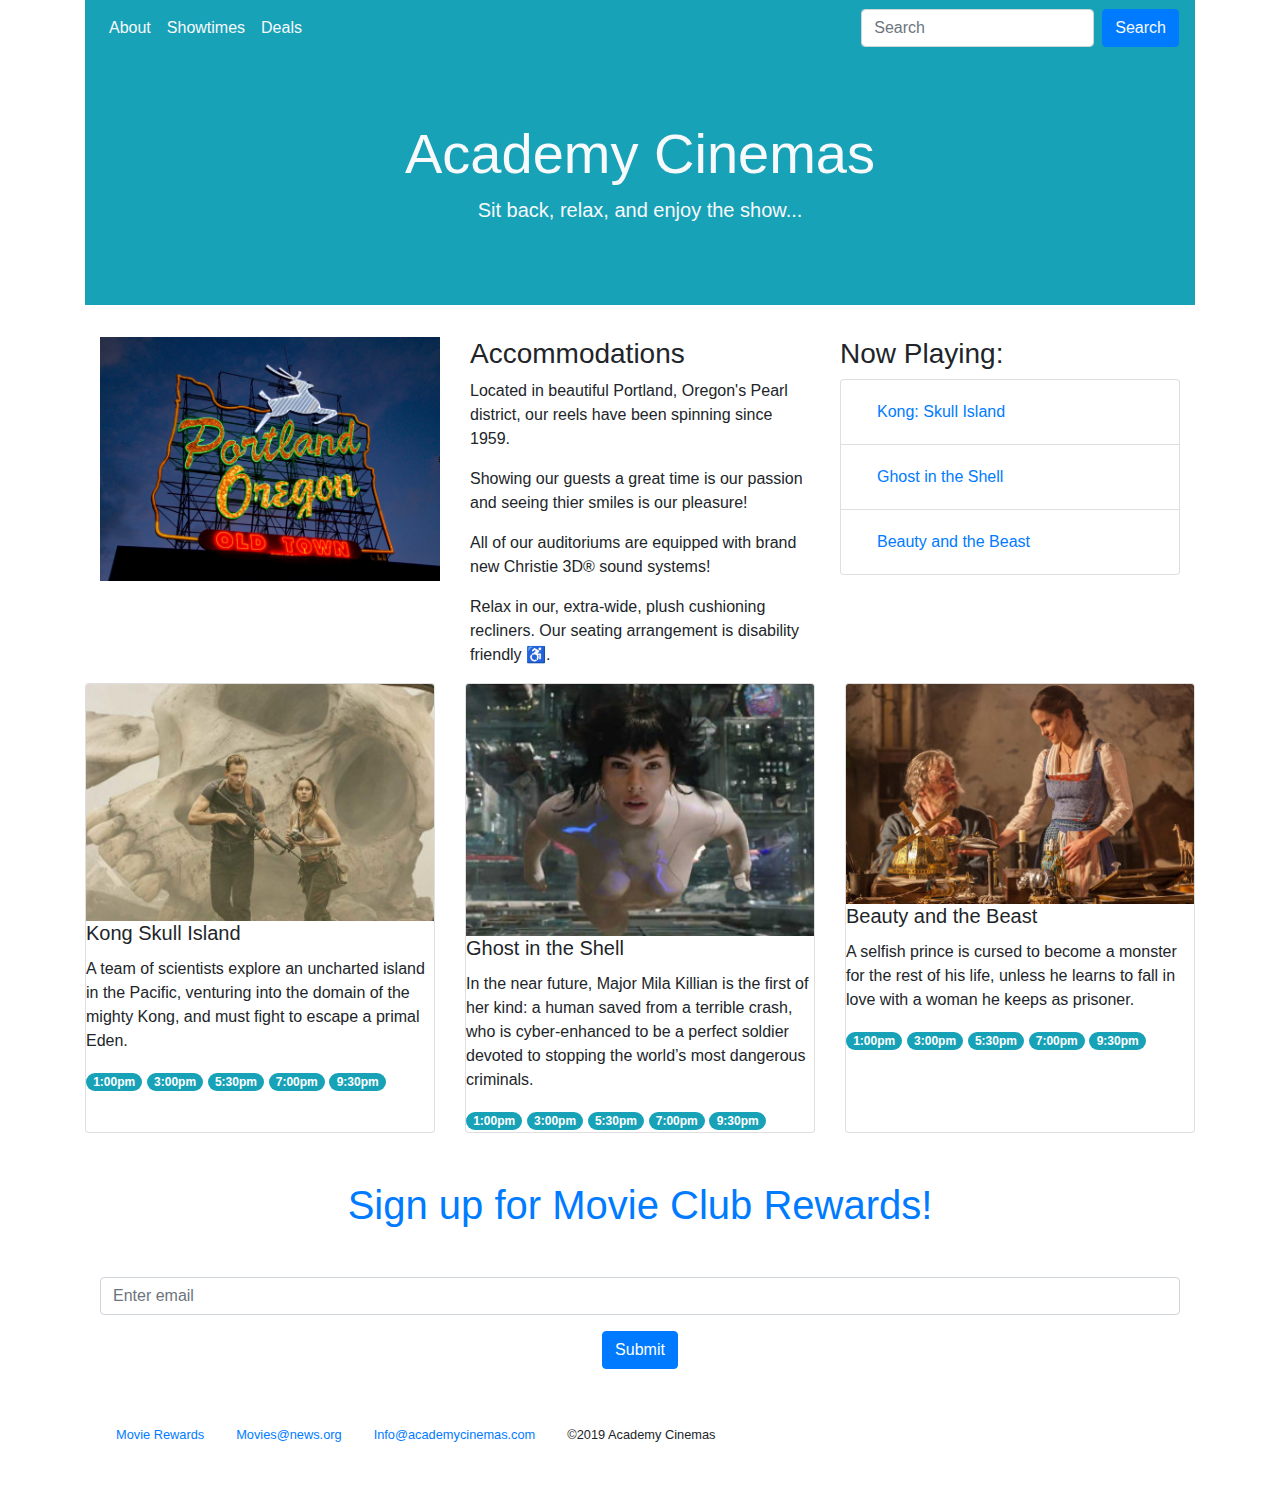
==== index.html @ 4164e7e3 "basic structure and styling complete" ====
<!doctype html>
<html lang="en">
  <head>
    <!-- Required meta tags -->
    <meta charset="utf-8">
    <meta name="viewport" content="width=device-width, initial-scale=1, shrink-to-fit=no">

    <!-- Bootstrap CSS -->
    <link rel="stylesheet" href="https://stackpath.bootstrapcdn.com/bootstrap/4.3.1/css/bootstrap.min.css" integrity="sha384-ggOyR0iXCbMQv3Xipma34MD+dH/1fQ784/j6cY/iJTQUOhcWr7x9JvoRxT2MZw1T" crossorigin="anonymous">

    <title>Hello, world!</title>
  </head>
  <body>
    <!-- ENTIRE PAGE-->
    <div class="container">

      <!-- NAVBAR -->
      <nav class="navbar navbar-expand-lg navbar-light bg-info">
        <div class="collapse navbar-collapse" id="navbarToggler">
          <ul class="navbar-nav mr-auto mt-2 mt-lg-0">
            <li class="nav-item active">
              <a class="nav-link text-light" href="#about">About</a>
            </li>
            <li class="nav-item active">
              <a class="nav-link text-light" href="#showtimes">Showtimes</a>
            </li>
            <li class="nav-item ative">
              <a class="nav-link text-light" href="#deals">Deals</a>
            </li>
          </ul>
          <form class="form-inline my-2 my-lg-0">
            <input class="form-control mr-sm-2" type="search" placeholder="Search" aria-label="Search">
            <button class="btn btn-primary my-2 my-sm-0 text-light" type="submit">Search</button>
          </form>
        </div>
      </nav>
      <!--END NAVBAR-->
      
      <!--ACADEMY CINEMAS JUMBOTRON-->
      <div class="jumbotron jumbotron-fluid bg-info text-light text-center" id='about'>
        <div class="container">
          <h1 class="display-4">Academy Cinemas</h1>
          <p class="lead">Sit back, relax, and enjoy the show...</p>
        </div>
      </div>
      <!--END ACADEMY CINEMAS JUMBOTRON-->

      <!--FIRST ROW (3 COLUMNS)-->
      <div class="container">
        <div class="row">

          <!--IMAGE of PDX-->
          <div class="col-sm">
            <img class="img-fluid" src="./img/pdx.jpg" alt="Portland, Oregon">
          </div>
          <!-- END IMAGE of PDX-->

          <!--ACCOMMODATIONS-->
          <div class="col-sm">
            <h3>Accommodations</h3>
            <p>Located in beautiful Portland, Oregon's Pearl district, our reels have been spinning since 1959.</p>
            <p>Showing our guests a great time is our passion and seeing thier smiles is our pleasure!</p>
            <p>All of our auditoriums are equipped with brand new Christie 3D&reg; sound systems!</p>
            <p>Relax in our, extra-wide, plush cushioning recliners. Our seating arrangement is disability friendly &#9855;.</p>
          </div>
          <!--END ACCOMMODATIONS-->

          <!--NOW SHOWING-->
          <div class="col-sm">
            <h3>Now Playing:</h3>
            <ul class="list-group">
              <li class="list-group-item">
                <a class="nav-link" href="#">Kong: Skull Island</a>
              </li>
              <li class="list-group-item">
                <a class="nav-link" href="#">Ghost in the Shell</a>
              </li>
              <li class="list-group-item">
                <a class="nav-link" href="#">Beauty and the Beast</a>
              </li>
            </ul>
          </div>
          <!--END OF NOW SHOWING-->
        </div>
      </div>
      <!-- END FIRST ROW (3 COLUMNS) -->

      <!--SHOWTIMES-->
      <div class="card-deck" id='showtimes'>
          <div class="card">
            <img src="./img/kongskullisland.jpg" class="card-img-top" alt="Kong Skull Island">
            <div class="card-block">
              <h5 class="card-title">Kong Skull Island</h5>
              <p class="card-text">A team of scientists explore an uncharted island in the Pacific, venturing into the domain of the mighty Kong, and must fight to escape a primal Eden.</p>
              <span class="badge badge-pill badge-info">1:00pm</span>
              <span class="badge badge-pill badge-info">3:00pm</span>
              <span class="badge badge-pill badge-info">5:30pm</span>
              <span class="badge badge-pill badge-info">7:00pm</span>
              <span class="badge badge-pill badge-info">9:30pm</span>
            </div>
          </div>
          <div class="card">
            <img src="./img/ghostintheshell.jpg" class="card-img-top" alt="Ghost in the Shell">
            <div class="card-block">
              <h5 class="card-title">Ghost in the Shell</h5>
              <p class="card-text">In the near future, Major Mila Killian is the first of her kind: a human saved from a terrible crash, who is cyber-enhanced to be a perfect soldier devoted to stopping the world’s most dangerous criminals.</p>
              <span class="badge badge-pill badge-info">1:00pm</span>
              <span class="badge badge-pill badge-info">3:00pm</span>
              <span class="badge badge-pill badge-info">5:30pm</span>
              <span class="badge badge-pill badge-info">7:00pm</span>
              <span class="badge badge-pill badge-info">9:30pm</span>
            </div>
          </div>
          <div class="card">
            <img src="./img/beautyandthebeast.jpg" class="card-img-top" alt="Beauty and the Beast">
            <div class="card-block">
              <h5 class="card-title">Beauty and the Beast</h5>
              <p class="card-text">A selfish prince is cursed to become a monster for the rest of his life, unless he learns to fall in love with a woman he keeps as prisoner.</p>
              <span class="badge badge-pill badge-info">1:00pm</span>
              <span class="badge badge-pill badge-info">3:00pm</span>
              <span class="badge badge-pill badge-info">5:30pm</span>
              <span class="badge badge-pill badge-info">7:00pm</span>
              <span class="badge badge-pill badge-info">9:30pm</span>
            </div>
          </div>
        </div>
      <!--END OF SHOWTIMES-->

      <!--FORM-->
      <div class="container text-center" id='deals'>
        <form>
          <h1 class="text-primary my-5">Sign up for Movie Club Rewards!</h1>
          <div class="form-group">
            <input type="email" class="form-control" id="exampleInputEmail1" aria-describedby="emailHelp" placeholder="Enter email">
          </div>
          <button type="submit" class="btn btn-primary">Submit</button>
        </form>
      </div>
      <!--END FORM-->

      <!--FOOTER-->
      <div class='container my-5'>
        <ul class="nav nav-nav-inline">
          <li class="nav-item">
            <small><a class="nav-link active" href="#">Movie Rewards</a></small>
          </li>
          <li class="nav-item">
            <small><a class="nav-link" href="#">Movies@news.org</a></small>
          </li>
          <li class="nav-item">
            <small><a class="nav-link" href="#">Info@academycinemas.com</a></small>
          </li>
          <li class="nav-item">
            <small class="nav-link" href="#">&copy;2019 Academy Cinemas</small>
          </li>
        </ul>
      </div>
      <!--END OF FOOTER-->


    </div>
    <!--END ENTIRE PAGE-->
  

    <!-- Optional JavaScript -->
    <!-- jQuery first, then Popper.js, then Bootstrap JS -->
    <script src="https://code.jquery.com/jquery-3.3.1.slim.min.js" integrity="sha384-q8i/X+965DzO0rT7abK41JStQIAqVgRVzpbzo5smXKp4YfRvH+8abtTE1Pi6jizo" crossorigin="anonymous"></script>
    <script src="https://cdnjs.cloudflare.com/ajax/libs/popper.js/1.14.7/umd/popper.min.js" integrity="sha384-UO2eT0CpHqdSJQ6hJty5KVphtPhzWj9WO1clHTMGa3JDZwrnQq4sF86dIHNDz0W1" crossorigin="anonymous"></script>
    <script src="https://stackpath.bootstrapcdn.com/bootstrap/4.3.1/js/bootstrap.min.js" integrity="sha384-JjSmVgyd0p3pXB1rRibZUAYoIIy6OrQ6VrjIEaFf/nJGzIxFDsf4x0xIM+B07jRM" crossorigin="anonymous"></script>
  </body>
</html>
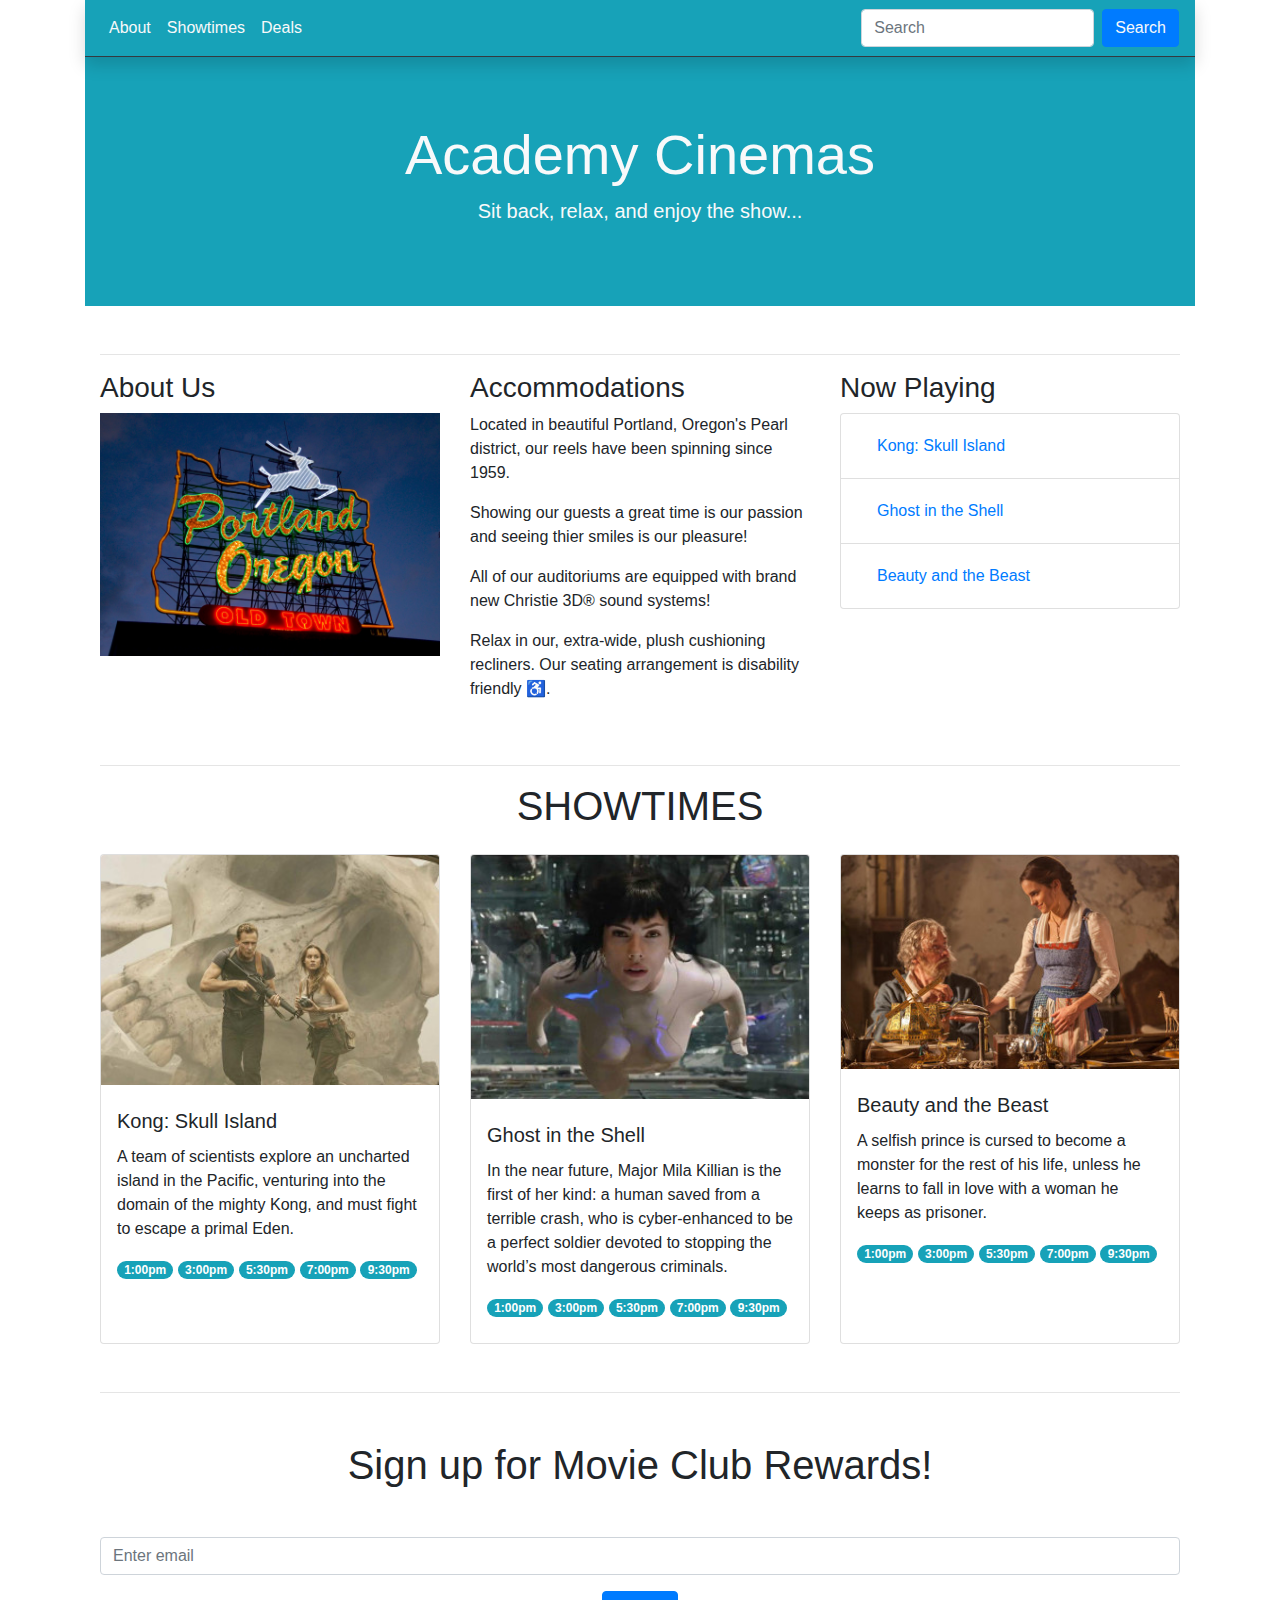
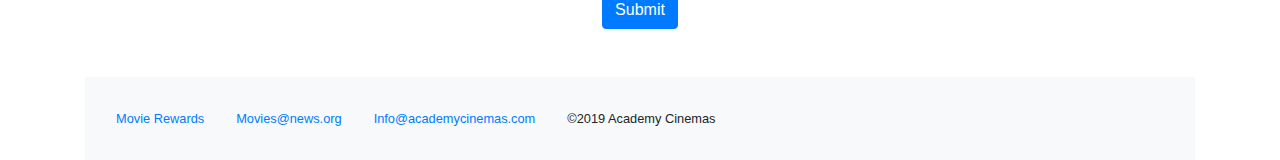
==== commit 60f662fe: "project finished" ====
--- a/index.html
+++ b/index.html
@@ -7,25 +7,25 @@
 
     <!-- Bootstrap CSS -->
     <link rel="stylesheet" href="https://stackpath.bootstrapcdn.com/bootstrap/4.3.1/css/bootstrap.min.css" integrity="sha384-ggOyR0iXCbMQv3Xipma34MD+dH/1fQ784/j6cY/iJTQUOhcWr7x9JvoRxT2MZw1T" crossorigin="anonymous">
-
-    <title>Hello, world!</title>
+    <link rel="stylesheet" href="./css/style.css">
+    <title>Academy Cinema</title>
   </head>
   <body>
     <!-- ENTIRE PAGE-->
     <div class="container">
 
       <!-- NAVBAR -->
-      <nav class="navbar navbar-expand-lg navbar-light bg-info">
+      <nav class="navbar navbar-expand-lg navbar-light bg-info border-bottom border-dark shadow">
         <div class="collapse navbar-collapse" id="navbarToggler">
           <ul class="navbar-nav mr-auto mt-2 mt-lg-0">
             <li class="nav-item active">
-              <a class="nav-link text-light" href="#about">About</a>
+              <a class="nav-link text-light" href="#about-anchor">About</a>
             </li>
             <li class="nav-item active">
-              <a class="nav-link text-light" href="#showtimes">Showtimes</a>
+              <a class="nav-link text-light" href="#showtimes-anchor">Showtimes</a>
             </li>
             <li class="nav-item ative">
-              <a class="nav-link text-light" href="#deals">Deals</a>
+              <a class="nav-link text-light" href="#deals-anchor">Deals</a>
             </li>
           </ul>
           <form class="form-inline my-2 my-lg-0">
@@ -37,7 +37,7 @@
       <!--END NAVBAR-->
       
       <!--ACADEMY CINEMAS JUMBOTRON-->
-      <div class="jumbotron jumbotron-fluid bg-info text-light text-center" id='about'>
+      <div class="jumbotron jumbotron-fluid bg-info text-light text-center">
         <div class="container">
           <h1 class="display-4">Academy Cinemas</h1>
           <p class="lead">Sit back, relax, and enjoy the show...</p>
@@ -46,11 +46,14 @@
       <!--END ACADEMY CINEMAS JUMBOTRON-->
 
       <!--FIRST ROW (3 COLUMNS)-->
-      <div class="container">
+      <div class="container my-5" id='about'>
+        <a class='anchor' id="about-anchor"></a>
+        <hr>
         <div class="row">
 
           <!--IMAGE of PDX-->
           <div class="col-sm">
+            <h3>About Us</h3>
             <img class="img-fluid" src="./img/pdx.jpg" alt="Portland, Oregon">
           </div>
           <!-- END IMAGE of PDX-->
@@ -67,16 +70,16 @@
 
           <!--NOW SHOWING-->
           <div class="col-sm">
-            <h3>Now Playing:</h3>
+            <h3>Now Playing</h3>
             <ul class="list-group">
               <li class="list-group-item">
-                <a class="nav-link" href="#">Kong: Skull Island</a>
+                <a class="nav-link" href="#kong">Kong: Skull Island</a>
               </li>
               <li class="list-group-item">
-                <a class="nav-link" href="#">Ghost in the Shell</a>
+                <a class="nav-link" href="#ghost">Ghost in the Shell</a>
               </li>
               <li class="list-group-item">
-                <a class="nav-link" href="#">Beauty and the Beast</a>
+                <a class="nav-link" href="#beauty">Beauty and the Beast</a>
               </li>
             </ul>
           </div>
@@ -86,50 +89,63 @@
       <!-- END FIRST ROW (3 COLUMNS) -->
 
       <!--SHOWTIMES-->
-      <div class="card-deck" id='showtimes'>
-          <div class="card">
-            <img src="./img/kongskullisland.jpg" class="card-img-top" alt="Kong Skull Island">
-            <div class="card-block">
-              <h5 class="card-title">Kong Skull Island</h5>
+      <div class='container my-5' id='showtimes'>
+        <a class="anchor" id='showtimes-anchor'></a>
+        <hr>
+        <h1 class="text-center mb-4">SHOWTIMES</h1>
+        <div class="card-deck">
+          <div class="card" id="kong">
+            <img src="./img/kongskullisland.jpg" class="card-img-top mb-2" alt="Kong Skull Island">
+            <div class="card-block p-3">
+              <h5 class="card-title">Kong: Skull Island</h5>
               <p class="card-text">A team of scientists explore an uncharted island in the Pacific, venturing into the domain of the mighty Kong, and must fight to escape a primal Eden.</p>
-              <span class="badge badge-pill badge-info">1:00pm</span>
-              <span class="badge badge-pill badge-info">3:00pm</span>
-              <span class="badge badge-pill badge-info">5:30pm</span>
-              <span class="badge badge-pill badge-info">7:00pm</span>
-              <span class="badge badge-pill badge-info">9:30pm</span>
+              <div class='pb-2'>
+                <span class="badge badge-pill badge-info">1:00pm</span>
+                <span class="badge badge-pill badge-info">3:00pm</span>
+                <span class="badge badge-pill badge-info">5:30pm</span>
+                <span class="badge badge-pill badge-info">7:00pm</span>
+                <span class="badge badge-pill badge-info">9:30pm</span>
+              </div>
             </div>
           </div>
-          <div class="card">
-            <img src="./img/ghostintheshell.jpg" class="card-img-top" alt="Ghost in the Shell">
-            <div class="card-block">
+          <div class="card" id="ghost">
+            <img src="./img/ghostintheshell.jpg" class="card-img-top mb-2" alt="Ghost in the Shell">
+            <div class="card-block p-3">
               <h5 class="card-title">Ghost in the Shell</h5>
               <p class="card-text">In the near future, Major Mila Killian is the first of her kind: a human saved from a terrible crash, who is cyber-enhanced to be a perfect soldier devoted to stopping the world’s most dangerous criminals.</p>
-              <span class="badge badge-pill badge-info">1:00pm</span>
-              <span class="badge badge-pill badge-info">3:00pm</span>
-              <span class="badge badge-pill badge-info">5:30pm</span>
-              <span class="badge badge-pill badge-info">7:00pm</span>
-              <span class="badge badge-pill badge-info">9:30pm</span>
+              <div class='pb-2'>
+                <span class="badge badge-pill badge-info">1:00pm</span>
+                <span class="badge badge-pill badge-info">3:00pm</span>
+                <span class="badge badge-pill badge-info">5:30pm</span>
+                <span class="badge badge-pill badge-info">7:00pm</span>
+                <span class="badge badge-pill badge-info">9:30pm</span>
+              </div>
             </div>
           </div>
-          <div class="card">
-            <img src="./img/beautyandthebeast.jpg" class="card-img-top" alt="Beauty and the Beast">
-            <div class="card-block">
+          <div class="card" id="beauty">
+            <img src="./img/beautyandthebeast.jpg" class="card-img-top mb-2" alt="Beauty and the Beast">
+            <div class="card-block p-3">
               <h5 class="card-title">Beauty and the Beast</h5>
               <p class="card-text">A selfish prince is cursed to become a monster for the rest of his life, unless he learns to fall in love with a woman he keeps as prisoner.</p>
-              <span class="badge badge-pill badge-info">1:00pm</span>
-              <span class="badge badge-pill badge-info">3:00pm</span>
-              <span class="badge badge-pill badge-info">5:30pm</span>
-              <span class="badge badge-pill badge-info">7:00pm</span>
-              <span class="badge badge-pill badge-info">9:30pm</span>
+              <div class='pb-2'>
+                <span class="badge badge-pill badge-info">1:00pm</span>
+                <span class="badge badge-pill badge-info">3:00pm</span>
+                <span class="badge badge-pill badge-info">5:30pm</span>
+                <span class="badge badge-pill badge-info">7:00pm</span>
+                <span class="badge badge-pill badge-info">9:30pm</span>
+              </div>
             </div>
           </div>
         </div>
+      </div>
       <!--END OF SHOWTIMES-->
 
       <!--FORM-->
       <div class="container text-center" id='deals'>
+        <a class="anchor" id="deals-anchor"></a>
+        <hr>
         <form>
-          <h1 class="text-primary my-5">Sign up for Movie Club Rewards!</h1>
+          <h1 class="my-5">Sign up for Movie Club Rewards!</h1>
           <div class="form-group">
             <input type="email" class="form-control" id="exampleInputEmail1" aria-describedby="emailHelp" placeholder="Enter email">
           </div>
@@ -139,7 +155,7 @@
       <!--END FORM-->
 
       <!--FOOTER-->
-      <div class='container my-5'>
+      <div class='container mt-5 py-4 bg-light'>
         <ul class="nav nav-nav-inline">
           <li class="nav-item">
             <small><a class="nav-link active" href="#">Movie Rewards</a></small>
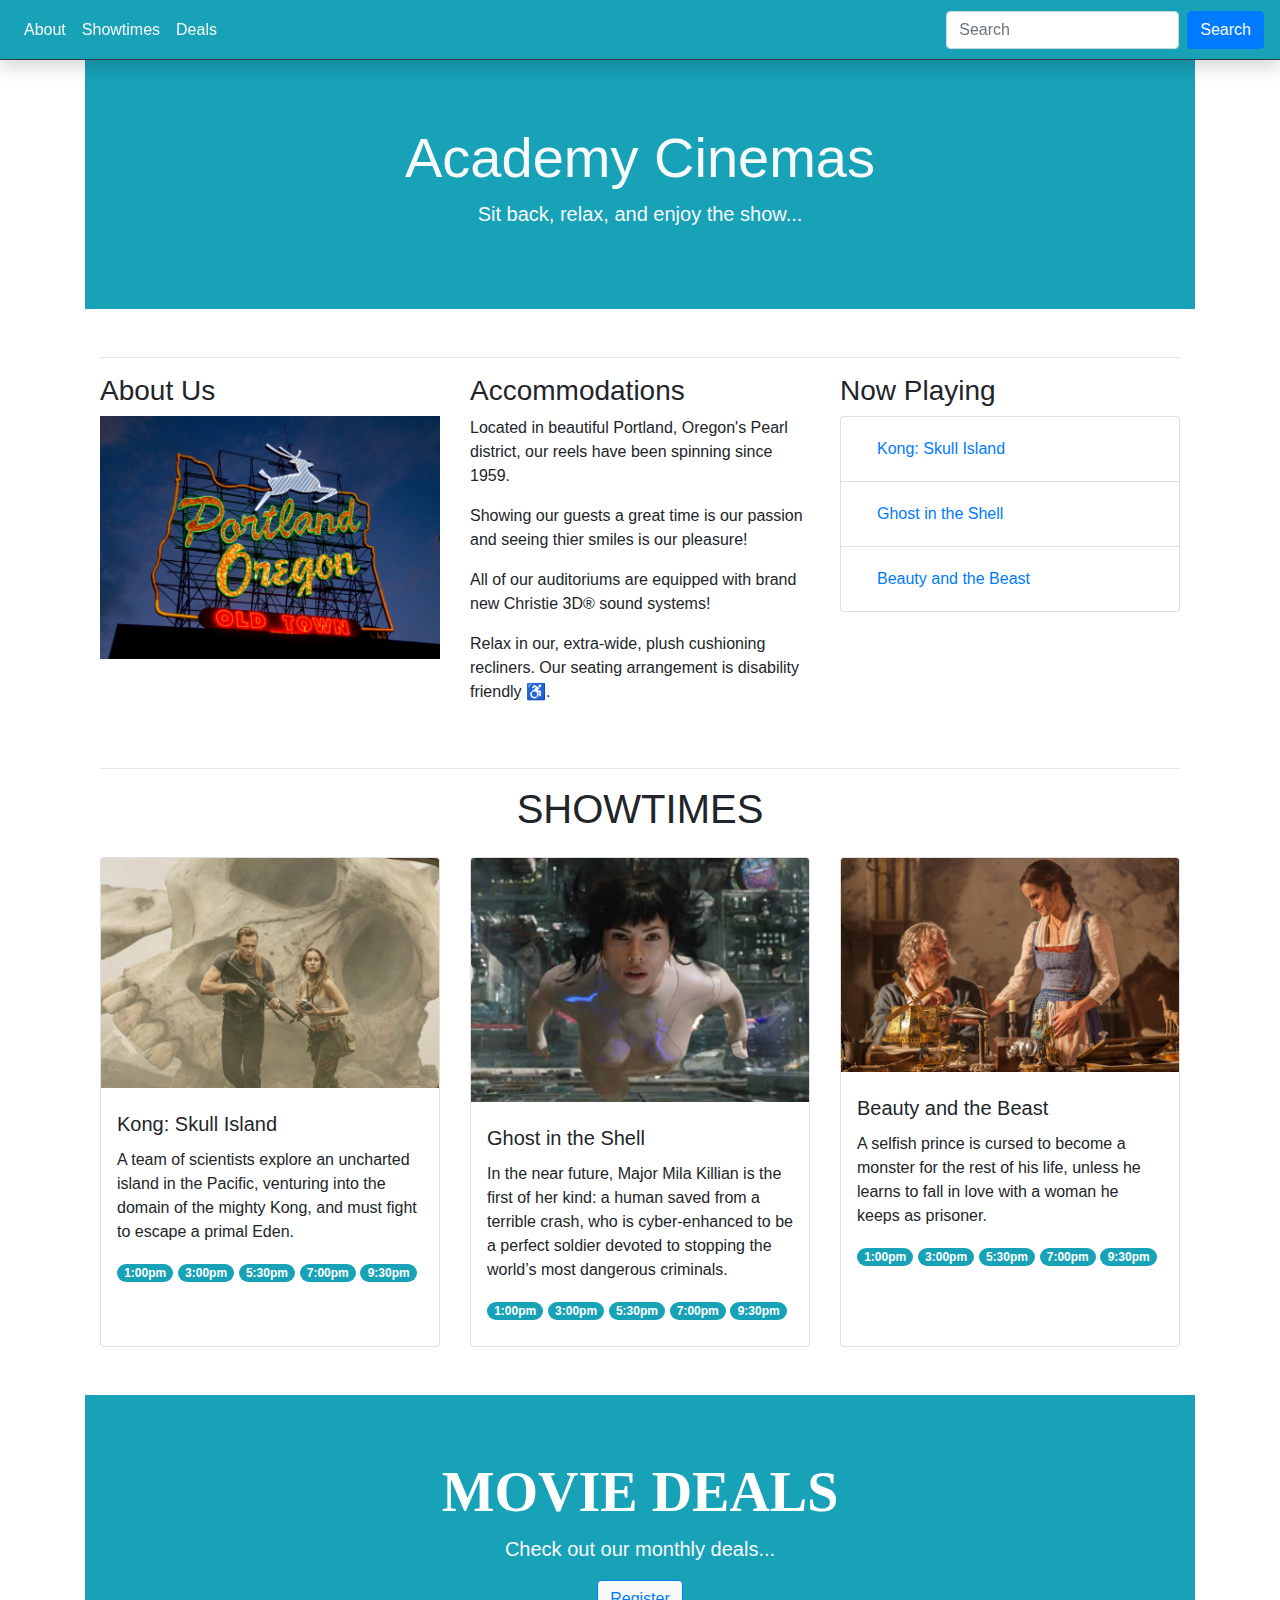
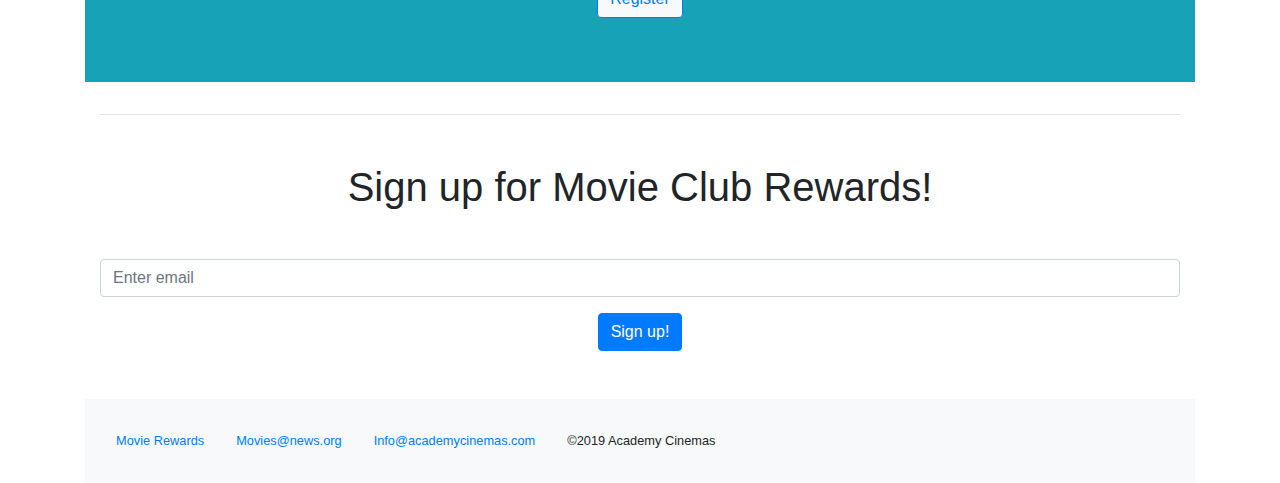
==== commit 5a545c97: "add jQuery and Bootstrap 4 modal and popover" ====
--- a/index.html
+++ b/index.html
@@ -8,6 +8,15 @@
     <!-- Bootstrap CSS -->
     <link rel="stylesheet" href="https://stackpath.bootstrapcdn.com/bootstrap/4.3.1/css/bootstrap.min.css" integrity="sha384-ggOyR0iXCbMQv3Xipma34MD+dH/1fQ784/j6cY/iJTQUOhcWr7x9JvoRxT2MZw1T" crossorigin="anonymous">
     <link rel="stylesheet" href="./css/style.css">
+
+    <!--Bootstrap Javascript-->
+    <script src="https://code.jquery.com/jquery-3.3.1.slim.min.js" integrity="sha384-q8i/X+965DzO0rT7abK41JStQIAqVgRVzpbzo5smXKp4YfRvH+8abtTE1Pi6jizo" crossorigin="anonymous"></script>
+    <script src="https://cdnjs.cloudflare.com/ajax/libs/popper.js/1.14.6/umd/popper.min.js" integrity="sha384-wHAiFfRlMFy6i5SRaxvfOCifBUQy1xHdJ/yoi7FRNXMRBu5WHdZYu1hA6ZOblgut" crossorigin="anonymous"></script>
+    <script src="https://stackpath.bootstrapcdn.com/bootstrap/4.2.1/js/bootstrap.min.js" integrity="sha384-B0UglyR+jN6CkvvICOB2joaf5I4l3gm9GU6Hc1og6Ls7i6U/mkkaduKaBhlAXv9k" crossorigin="anonymous"></script>
+
+    <!--Custom Script-->
+    <script src="./js/script.js"></script>
+
     <title>Academy Cinema</title>
   </head>
   <body>
@@ -140,6 +149,60 @@
       </div>
       <!--END OF SHOWTIMES-->
 
+      <!--JUMBOTRON-->
+      <div class="jumbotron jumbotron-fluid bg-info mt-5 text-light text-center">
+        <div class="container">
+          <h1 id='movie-deals' class="display-4 hidden-sm-down">Movie Deals</h1>
+          <p class="lead">Check out our monthly deals...</p>
+          <!--movie deals-->
+          <button class='btn btn-light btn-outline-primary' type="button" data-toggle="modal" data-target="#register">Register</button>
+          <!--/movie deals-->
+        </div>
+      </div>
+      <!--/JUMBOTRON-->
+      
+    
+      <!--FORM MODAL-->
+      <div id='register' class="modal fade" tabindex="-1" role="dialog">
+        <div class="modal-dialog" role="document">
+          <div class="modal-content">
+            <div class="modal-header">
+              <h5 class="modal-title">Register to receive movie deals</h5>
+              <button type="button" class="close" data-dismiss="modal" aria-label="Close">
+                <span aria-hidden="true">&times;</span>
+              </button>
+            </div>
+            <div class="modal-body">
+              <!--modal form-->
+              <form>
+                <fieldset class="form-group">
+                  <label for="firstName">First Name:</label>
+                  <input type="text" class="form-control" id="firstName" placeholder="First Name">
+                </fieldset>
+                <fieldset class="form-group">
+                  <label for="lastname">Last Name:</label>
+                  <input type="text" class="form-control" id="lastName" placeholder="Last Name">
+                </fieldset>
+                <fieldset class="form-group">
+                  <label for="email">Email Address:</label>
+                  <input type="text" class="form-control" id="email" placeholder="Email Address">
+                </fieldset>
+                <fieldset class="form-group">
+                  <label for="password">Password:</label>
+                  <input type="text" class="form-control" id="password" placeholder="Password">
+                </fieldset>
+              </form>
+              <!--/modal form-->
+            </div>
+            <div class="modal-footer">
+              <button type="button" class="btn btn-secondary" data-dismiss="modal">Close</button>
+              <button type="button" class="btn btn-primary">Save changes</button>
+            </div>
+          </div>
+        </div>
+      </div>
+      <!--/FORM MODAL-->
+
       <!--FORM-->
       <div class="container text-center" id='deals'>
         <a class="anchor" id="deals-anchor"></a>
@@ -149,7 +212,9 @@
           <div class="form-group">
             <input type="email" class="form-control" id="exampleInputEmail1" aria-describedby="emailHelp" placeholder="Enter email">
           </div>
-          <button type="submit" class="btn btn-primary">Submit</button>
+          <button type="button" class="btn btn-primary popover-dismiss" data-container="body" data-toggle="popover" data-placement="top" data-content="Submit your email to receive great movie reward deals.">
+            Sign up!
+          </button>
         </form>
       </div>
       <!--END FORM-->
--- a/css/style.css
+++ b/css/style.css
@@ -0,0 +1,30 @@
+.navbar {
+	position: fixed;
+	top: 0px;
+	left: 0px;
+	width: 100%;
+	height: 60px;
+	z-index: 100;
+}
+
+.anchor {
+	display: block;
+	position: relative;
+	top: -60px;
+	content: "";
+	visibility: hidden;
+}
+
+.jumbotron {
+	position: relative;
+	margin-top: 60px;
+}
+
+#movie-deals {
+	color: #fff;
+	font-family: roboto;
+	font-weight: bold;
+	text-transform: uppercase;
+}
+
+
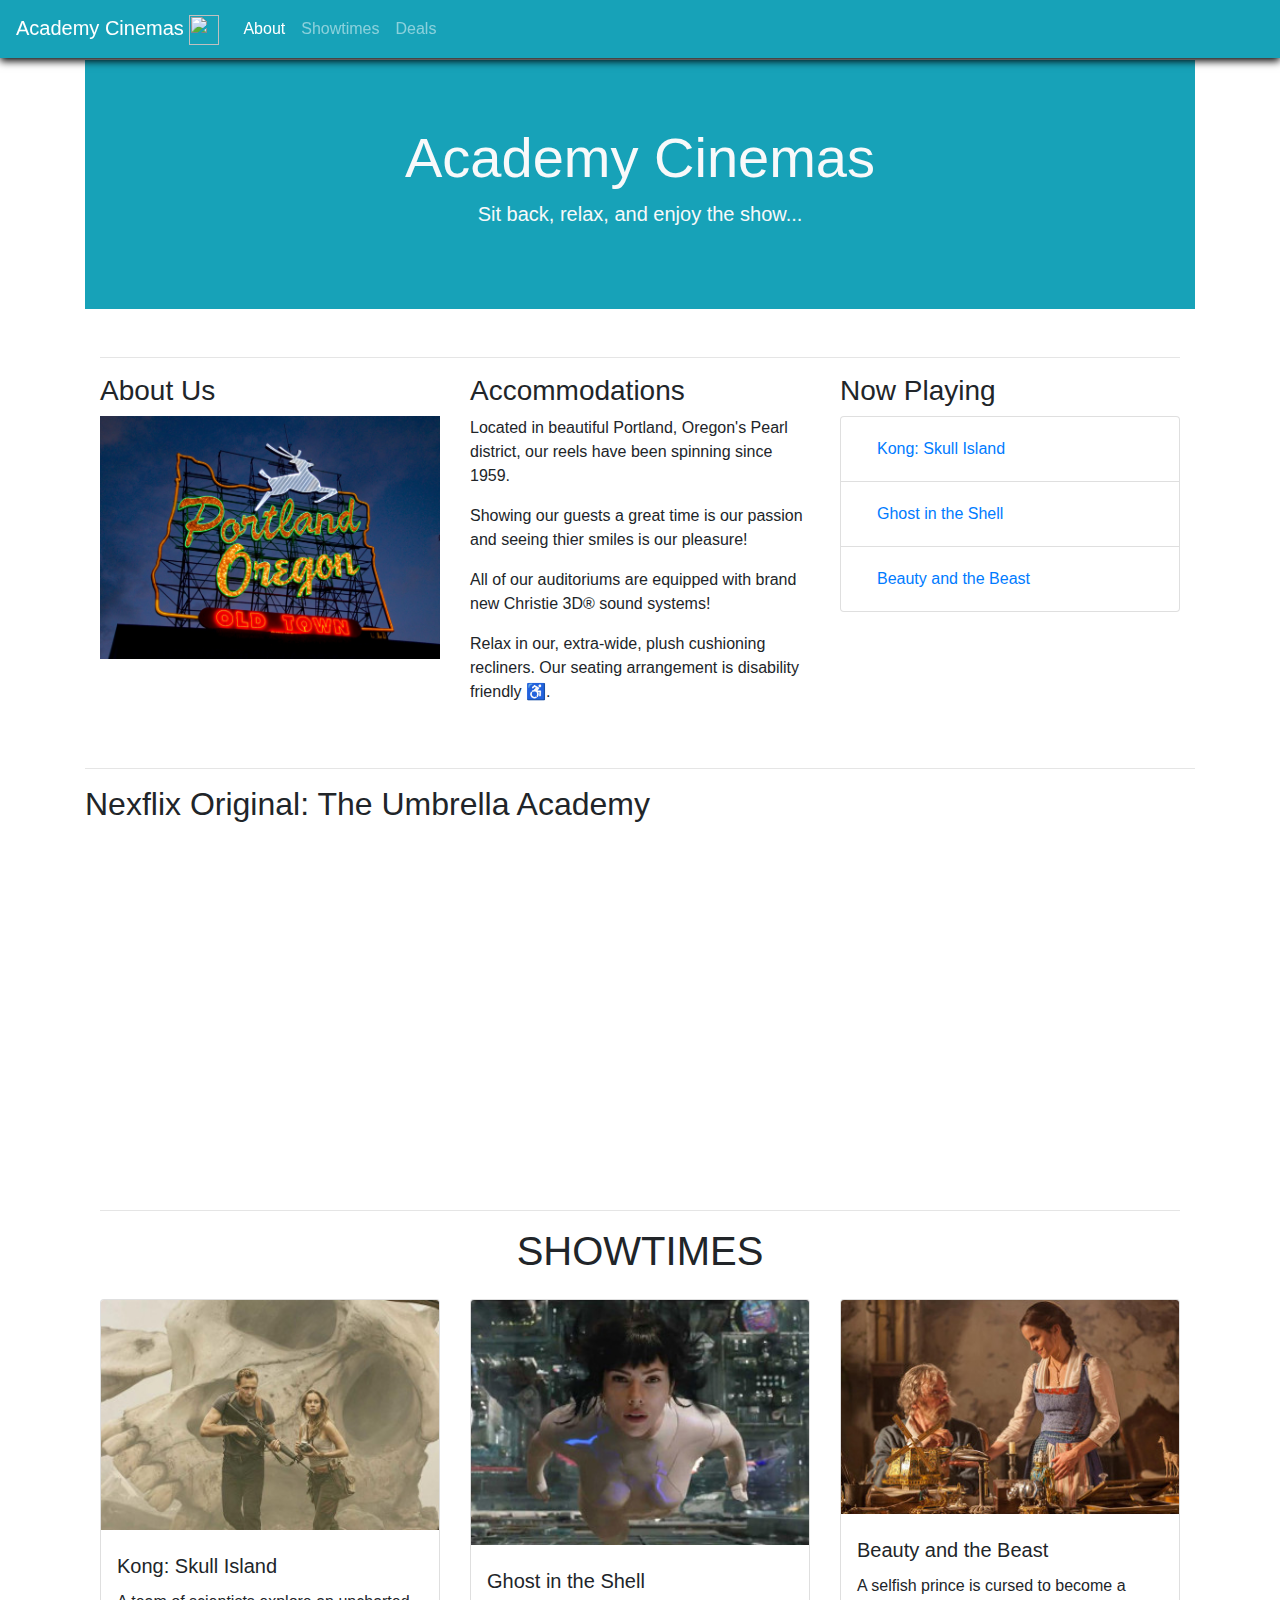
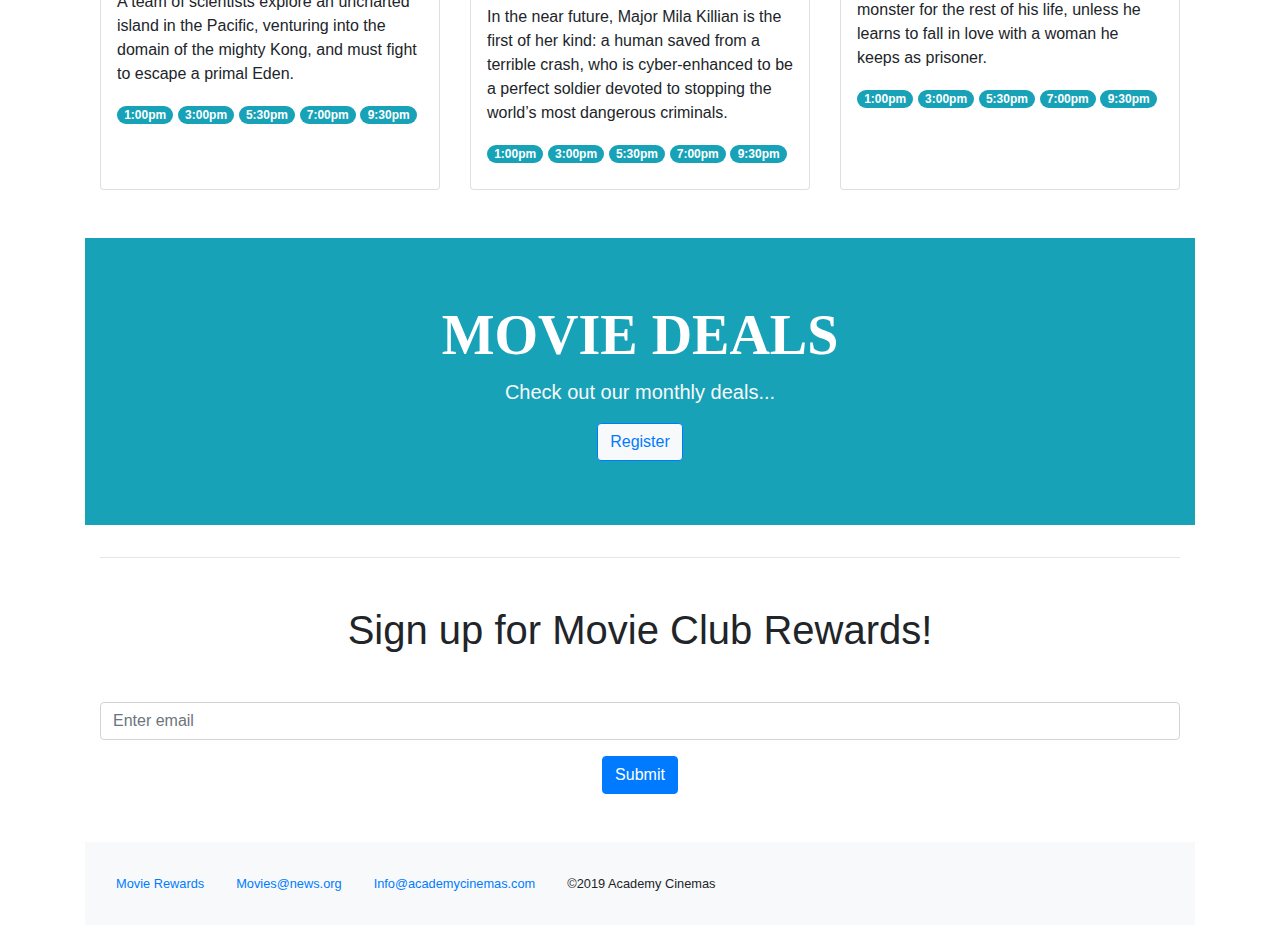
==== commit 7204029c: "meet specifications for Free Code Camp product landing page." ====
--- a/index.html
+++ b/index.html
@@ -9,41 +9,39 @@
     <link rel="stylesheet" href="https://stackpath.bootstrapcdn.com/bootstrap/4.3.1/css/bootstrap.min.css" integrity="sha384-ggOyR0iXCbMQv3Xipma34MD+dH/1fQ784/j6cY/iJTQUOhcWr7x9JvoRxT2MZw1T" crossorigin="anonymous">
     <link rel="stylesheet" href="./css/style.css">
 
-    <!--Bootstrap Javascript-->
-    <script src="https://code.jquery.com/jquery-3.3.1.slim.min.js" integrity="sha384-q8i/X+965DzO0rT7abK41JStQIAqVgRVzpbzo5smXKp4YfRvH+8abtTE1Pi6jizo" crossorigin="anonymous"></script>
-    <script src="https://cdnjs.cloudflare.com/ajax/libs/popper.js/1.14.6/umd/popper.min.js" integrity="sha384-wHAiFfRlMFy6i5SRaxvfOCifBUQy1xHdJ/yoi7FRNXMRBu5WHdZYu1hA6ZOblgut" crossorigin="anonymous"></script>
-    <script src="https://stackpath.bootstrapcdn.com/bootstrap/4.2.1/js/bootstrap.min.js" integrity="sha384-B0UglyR+jN6CkvvICOB2joaf5I4l3gm9GU6Hc1og6Ls7i6U/mkkaduKaBhlAXv9k" crossorigin="anonymous"></script>
-
-    <!--Custom Script-->
-    <script src="./js/script.js"></script>
-
     <title>Academy Cinema</title>
   </head>
   <body>
     <!-- ENTIRE PAGE-->
     <div class="container">
-
-      <!-- NAVBAR -->
-      <nav class="navbar navbar-expand-lg navbar-light bg-info border-bottom border-dark shadow">
-        <div class="collapse navbar-collapse" id="navbarToggler">
-          <ul class="navbar-nav mr-auto mt-2 mt-lg-0">
-            <li class="nav-item active">
-              <a class="nav-link text-light" href="#about-anchor">About</a>
-            </li>
-            <li class="nav-item active">
-              <a class="nav-link text-light" href="#showtimes-anchor">Showtimes</a>
-            </li>
-            <li class="nav-item ative">
-              <a class="nav-link text-light" href="#deals-anchor">Deals</a>
-            </li>
-          </ul>
-          <form class="form-inline my-2 my-lg-0">
-            <input class="form-control mr-sm-2" type="search" placeholder="Search" aria-label="Search">
-            <button class="btn btn-primary my-2 my-sm-0 text-light" type="submit">Search</button>
-          </form>
-        </div>
-      </nav>
-      <!--END NAVBAR-->
+      <a class='anchor' id="top-anchor"></a>
+
+      <header id='header'>
+        <!-- NAVBAR -->
+        <nav class="navbar navbar-expand-lg navbar-dark bg-info fixed-top" id='nav-bar'>
+          <a class="navbar-brand" href="#top-anchor">
+            Academy Cinemas
+            <img id='header-img' src="https://seeklogo.com/images/M/movie-time-cinema-logo-8B5BE91828-seeklogo.com.png" alt="">
+          </a>
+          <button class="navbar-toggler" type="button" data-toggle="collapse" data-target="#navbarTogglerDemo02" aria-controls="navbarTogglerDemo02" aria-expanded="false" aria-label="Toggle navigation">
+            <span class="navbar-toggler-icon"></span>
+          </button>
+          <div class="collapse navbar-collapse" id="navbarTogglerDemo02">
+            <ul class="navbar-nav mr-auto mt-2 mt-lg-0">
+              <li class="nav-item active" data-toggle="collapse" data-target=".navbar-collapse.show" >
+                <a class="nav-link" href="#about-anchor">About<span class="sr-only">(current)</span></a>
+              </li>
+              <li class="nav-item" data-toggle="collapse" data-target=".navbar-collapse.show">
+                <a class="nav-link" href="#showtimes-anchor">Showtimes</a>
+              </li>
+              <li class="nav-item" data-toggle="collapse" data-target=".navbar-collapse.show">
+                <a class="nav-link"  href="#deals-anchor">Deals</a>
+              </li>
+            </ul>
+          </div>
+        </nav>
+        <!--/NAVBAR-->
+      </header>
       
       <!--ACADEMY CINEMAS JUMBOTRON-->
       <div class="jumbotron jumbotron-fluid bg-info text-light text-center">
@@ -52,20 +50,20 @@
           <p class="lead">Sit back, relax, and enjoy the show...</p>
         </div>
       </div>
-      <!--END ACADEMY CINEMAS JUMBOTRON-->
-
-      <!--FIRST ROW (3 COLUMNS)-->
+      <!--/ACADEMY CINEMAS JUMBOTRON-->
+
+      <!--ABOUT US -->
       <div class="container my-5" id='about'>
         <a class='anchor' id="about-anchor"></a>
         <hr>
         <div class="row">
 
-          <!--IMAGE of PDX-->
+          <!--IMAGE-->
           <div class="col-sm">
             <h3>About Us</h3>
             <img class="img-fluid" src="./img/pdx.jpg" alt="Portland, Oregon">
           </div>
-          <!-- END IMAGE of PDX-->
+          <!--/IMAGE-->
 
           <!--ACCOMMODATIONS-->
           <div class="col-sm">
@@ -75,9 +73,9 @@
             <p>All of our auditoriums are equipped with brand new Christie 3D&reg; sound systems!</p>
             <p>Relax in our, extra-wide, plush cushioning recliners. Our seating arrangement is disability friendly &#9855;.</p>
           </div>
-          <!--END ACCOMMODATIONS-->
-
-          <!--NOW SHOWING-->
+          <!--/ACCOMMODATIONS-->
+
+          <!--NOW PLAYING-->
           <div class="col-sm">
             <h3>Now Playing</h3>
             <ul class="list-group">
@@ -92,10 +90,18 @@
               </li>
             </ul>
           </div>
-          <!--END OF NOW SHOWING-->
-        </div>
-      </div>
-      <!-- END FIRST ROW (3 COLUMNS) -->
+          <!--/NOW PLAYING-->
+        </div>
+      </div>
+      <!-- /ABOUT US -->
+
+      <!--VIDEO-->
+      <section>
+        <hr>
+        <h2 class="mb-4">Nexflix Original: The Umbrella Academy</h2>
+        <iframe  id='video' width="560" height="315" src="https://www.youtube.com/embed/0DAmWHxeoKw" frameborder="0" allow="accelerometer; autoplay; encrypted-media; gyroscope; picture-in-picture" allowfullscreen></iframe>
+      </section>
+      <!--/VIDEO-->
 
       <!--SHOWTIMES-->
       <div class='container my-5' id='showtimes'>
@@ -147,7 +153,7 @@
           </div>
         </div>
       </div>
-      <!--END OF SHOWTIMES-->
+      <!--/SHOWTIMES-->
 
       <!--JUMBOTRON-->
       <div class="jumbotron jumbotron-fluid bg-info mt-5 text-light text-center">
@@ -161,7 +167,6 @@
       </div>
       <!--/JUMBOTRON-->
       
-    
       <!--FORM MODAL-->
       <div id='register' class="modal fade" tabindex="-1" role="dialog">
         <div class="modal-dialog" role="document">
@@ -184,8 +189,8 @@
                   <input type="text" class="form-control" id="lastName" placeholder="Last Name">
                 </fieldset>
                 <fieldset class="form-group">
-                  <label for="email">Email Address:</label>
-                  <input type="text" class="form-control" id="email" placeholder="Email Address">
+                  <label for="emailModal">Email Address:</label>
+                  <input type="text" class="form-control" id="emailModal" placeholder="Email Address">
                 </fieldset>
                 <fieldset class="form-group">
                   <label for="password">Password:</label>
@@ -207,17 +212,16 @@
       <div class="container text-center" id='deals'>
         <a class="anchor" id="deals-anchor"></a>
         <hr>
-        <form>
+        <form id='form' action="https://www.freecodecamp.org/email-submit">
           <h1 class="my-5">Sign up for Movie Club Rewards!</h1>
           <div class="form-group">
-            <input type="email" class="form-control" id="exampleInputEmail1" aria-describedby="emailHelp" placeholder="Enter email">
-          </div>
-          <button type="button" class="btn btn-primary popover-dismiss" data-container="body" data-toggle="popover" data-placement="top" data-content="Submit your email to receive great movie reward deals.">
-            Sign up!
-          </button>
+            <input name='email' type="email" class="form-control" id="email" aria-describedby="emailHelp" placeholder="Enter email">
+          </div>
+          <input id='submit' type="submit" class="btn btn-primary popover-dismiss" data-container="body" data-toggle="popover" data-placement="top" data-content="Submit your email to receive great movie reward deals.">
+          </input>
         </form>
       </div>
-      <!--END FORM-->
+      <!--/FORM-->
 
       <!--FOOTER-->
       <div class='container mt-5 py-4 bg-light'>
@@ -236,17 +240,19 @@
           </li>
         </ul>
       </div>
-      <!--END OF FOOTER-->
-
+      <!--/FOOTER-->
 
     </div>
-    <!--END ENTIRE PAGE-->
-  
-
-    <!-- Optional JavaScript -->
-    <!-- jQuery first, then Popper.js, then Bootstrap JS -->
+    <!--/ENTIRE PAGE-->
+
+    <!-- FCC testing JavaScript -->
+    <script src='https://cdn.freecodecamp.org/testable-projects-fcc/v1/bundle.js'></script>
+
+    <!--Bootstrap Javascript-->
     <script src="https://code.jquery.com/jquery-3.3.1.slim.min.js" integrity="sha384-q8i/X+965DzO0rT7abK41JStQIAqVgRVzpbzo5smXKp4YfRvH+8abtTE1Pi6jizo" crossorigin="anonymous"></script>
     <script src="https://cdnjs.cloudflare.com/ajax/libs/popper.js/1.14.7/umd/popper.min.js" integrity="sha384-UO2eT0CpHqdSJQ6hJty5KVphtPhzWj9WO1clHTMGa3JDZwrnQq4sF86dIHNDz0W1" crossorigin="anonymous"></script>
     <script src="https://stackpath.bootstrapcdn.com/bootstrap/4.3.1/js/bootstrap.min.js" integrity="sha384-JjSmVgyd0p3pXB1rRibZUAYoIIy6OrQ6VrjIEaFf/nJGzIxFDsf4x0xIM+B07jRM" crossorigin="anonymous"></script>
+    
+    
   </body>
 </html>--- a/css/style.css
+++ b/css/style.css
@@ -1,10 +1,16 @@
 .navbar {
-	position: fixed;
-	top: 0px;
-	left: 0px;
-	width: 100%;
-	height: 60px;
-	z-index: 100;
+	box-shadow: 0px 3px 8px black;
+}
+
+#header-img {
+	width: 30px;
+	height: 30px;
+}
+
+#video {
+	display: flex;
+	flex-direction: column;
+	align-items: center;
 }
 
 .anchor {
